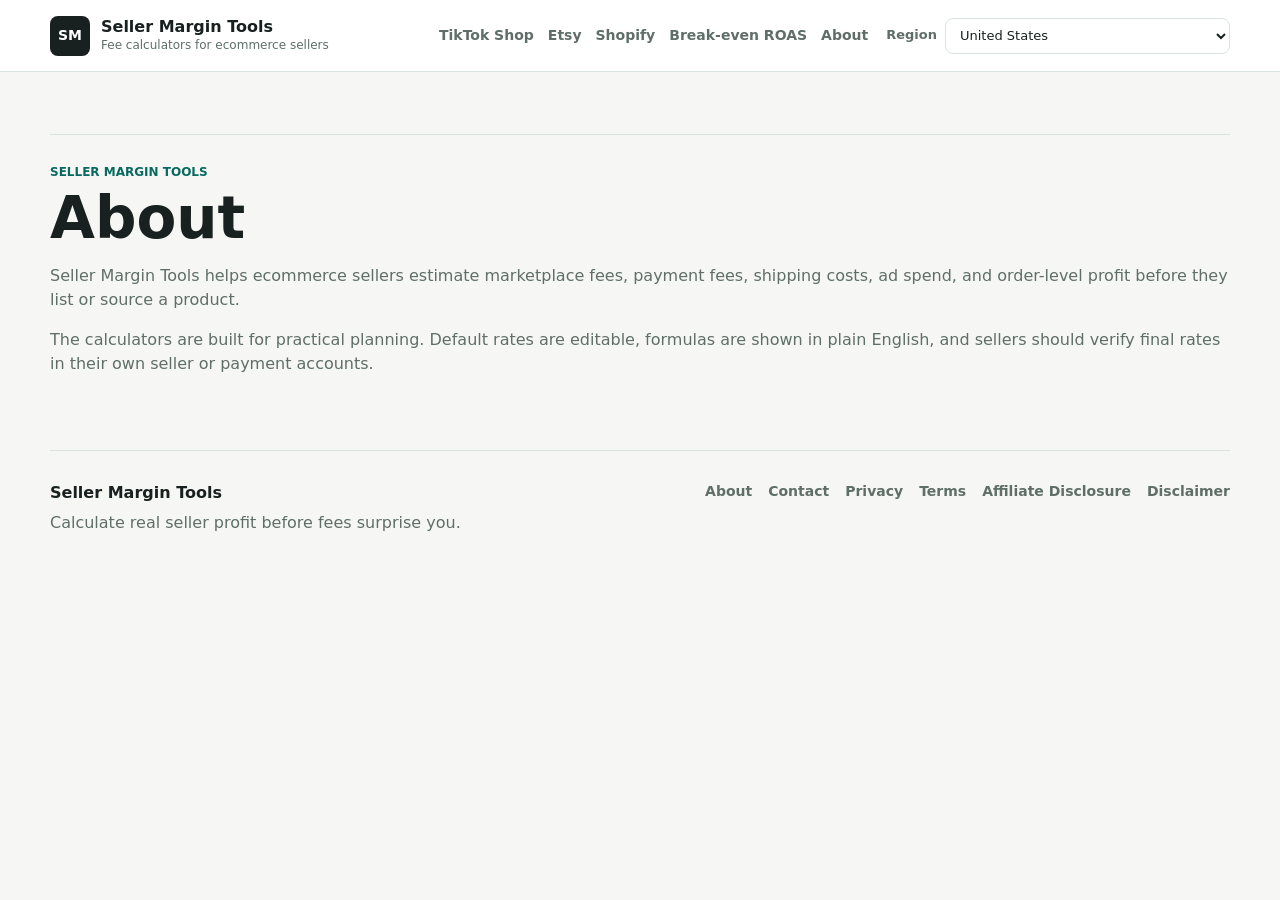
==== about.html @ 88b2f128 "feat: add seller site trust pages" ====
<!doctype html>
<html lang="en">
<head>
    <meta charset="utf-8">
    <meta name="viewport" content="width=device-width, initial-scale=1">
    <title>About | Seller Margin Tools</title>
    <meta name="description" content="Learn about Seller Margin Tools, a calculator hub for ecommerce seller fees and profit margins.">
    <link rel="stylesheet" href="styles.css">
</head>
<body data-page="content">
    <div data-shared-header></div>
    <main>
        <article class="content-section">
            <p class="eyebrow">Seller Margin Tools</p>
            <h1>About</h1>
            <p>Seller Margin Tools helps ecommerce sellers estimate marketplace fees, payment fees, shipping costs, ad spend, and order-level profit before they list or source a product.</p>
            <p>The calculators are built for practical planning. Default rates are editable, formulas are shown in plain English, and sellers should verify final rates in their own seller or payment accounts.</p>
        </article>
    </main>
    <div data-shared-footer></div>
    <script src="rates.js"></script>
    <script src="calculator-core.js"></script>
    <script src="calculator-pages.js"></script>
    <script src="script.js"></script>
</body>
</html>
---- styles.css ----
:root {
    color-scheme: light;
    --bg: #f6f7f4;
    --surface: #ffffff;
    --surface-soft: #eef5f2;
    --ink: #18211f;
    --muted: #5f6e69;
    --line: #d9e2dd;
    --teal: #0b8f85;
    --teal-dark: #096961;
    --amber: #c78316;
    --red: #bd3d35;
    --blue: #2764c5;
    --shadow: 0 18px 42px rgba(24, 33, 31, 0.08);
}

*,
*::before,
*::after {
    box-sizing: border-box;
}

html {
    min-height: 100%;
}

body {
    min-height: 100vh;
    margin: 0;
    background: var(--bg);
    color: var(--ink);
    font-family: Inter, ui-sans-serif, system-ui, -apple-system, BlinkMacSystemFont, "Segoe UI", sans-serif;
    letter-spacing: 0;
}

body,
button,
input,
select,
textarea {
    font: 16px/1.5 Inter, ui-sans-serif, system-ui, -apple-system, BlinkMacSystemFont, "Segoe UI", sans-serif;
    letter-spacing: 0;
}

a {
    color: var(--teal-dark);
    text-decoration-thickness: 1px;
    text-underline-offset: 3px;
}

a:hover {
    color: var(--teal);
}

button,
input,
select,
textarea {
    border: 1px solid var(--line);
    border-radius: 8px;
}

button,
select {
    cursor: pointer;
}

button {
    min-height: 40px;
    padding: 9px 13px;
    background: var(--surface);
    color: var(--ink);
    font-weight: 700;
}

button:hover {
    border-color: rgba(11, 143, 133, 0.45);
}

button:focus-visible,
a:focus-visible,
input:focus-visible,
select:focus-visible,
textarea:focus-visible,
summary:focus-visible {
    outline: 3px solid rgba(11, 143, 133, 0.2);
    outline-offset: 2px;
}

input,
select,
textarea {
    width: 100%;
    min-height: 42px;
    padding: 9px 11px;
    background: #fbfcfa;
    color: var(--ink);
}

select {
    padding-right: 30px;
}

input::placeholder,
textarea::placeholder {
    color: #8b9894;
}

h1,
h2,
h3,
p,
dl,
dd {
    margin-top: 0;
}

h1 {
    max-width: 840px;
    margin-bottom: 16px;
    font-size: clamp(34px, 5vw, 58px);
    line-height: 1.02;
    letter-spacing: 0;
}

h2 {
    margin-bottom: 10px;
    font-size: 26px;
    line-height: 1.16;
    letter-spacing: 0;
}

h3 {
    margin-bottom: 8px;
    font-size: 18px;
    line-height: 1.25;
}

p {
    color: var(--muted);
}

main {
    width: min(1180px, calc(100% - 32px));
    margin: 0 auto;
    padding: 34px 0 58px;
}

.site-header {
    position: sticky;
    top: 0;
    z-index: 20;
    display: flex;
    align-items: center;
    justify-content: space-between;
    gap: 18px;
    min-height: 72px;
    padding: 14px max(16px, calc((100% - 1180px) / 2));
    border-bottom: 1px solid var(--line);
    background: rgba(255, 255, 255, 0.93);
    backdrop-filter: blur(14px);
}

.brand {
    display: inline-flex;
    align-items: center;
    gap: 11px;
    min-width: 0;
    color: var(--ink);
    text-decoration: none;
}

.brand-mark {
    display: grid;
    flex: 0 0 auto;
    place-items: center;
    width: 40px;
    height: 40px;
    border-radius: 8px;
    background: var(--ink);
    color: #ffffff;
    font-size: 14px;
    font-weight: 800;
}

.brand strong,
.brand small {
    display: block;
}

.brand strong {
    line-height: 1.15;
}

.brand small {
    margin-top: 2px;
    color: var(--muted);
    font-size: 12px;
    line-height: 1.25;
}

.site-nav {
    display: flex;
    align-items: center;
    justify-content: flex-end;
    gap: 14px;
}

.site-nav a {
    color: var(--muted);
    font-size: 14px;
    font-weight: 700;
    text-decoration: none;
}

.site-nav a:hover {
    color: var(--ink);
}

.menu-button {
    display: none;
}

.region-control {
    display: flex;
    align-items: center;
    gap: 8px;
    margin-left: 4px;
    color: var(--muted);
    font-size: 13px;
    font-weight: 700;
}

.region-control select {
    width: auto;
    min-height: 36px;
    padding: 7px 28px 7px 10px;
    background-color: var(--surface);
    font-size: 13px;
}

.hero-calculator {
    display: grid;
    grid-template-columns: minmax(0, 1.04fr) minmax(340px, 0.78fr);
    grid-template-areas:
        "copy calculator"
        "copy result";
    gap: 18px;
    align-items: start;
    padding: 28px 0 22px;
}

.hero-copy {
    grid-area: copy;
    padding: 32px 0;
}

.hero-copy > p:not(.eyebrow) {
    max-width: 660px;
    margin-bottom: 20px;
    font-size: 19px;
}

.calculator-card {
    display: grid;
    gap: 18px;
    padding: 22px;
}

.compact-calculator {
    grid-area: calculator;
}

.result-card {
    display: grid;
    gap: 12px;
    padding: 22px;
}

.hero-calculator .result-card {
    grid-area: result;
}

.calculator-layout {
    display: grid;
    grid-template-columns: minmax(0, 1fr) minmax(320px, 0.52fr);
    gap: 20px;
    align-items: start;
}

.split-section {
    display: grid;
    grid-template-columns: minmax(0, 0.85fr) minmax(360px, 1fr);
    gap: 24px;
    align-items: center;
}

.calculator-hero {
    max-width: 860px;
    margin: 10px 0 26px;
}

.calculator-hero > p:not(.eyebrow) {
    font-size: 18px;
}

.content-section {
    margin-top: 28px;
    padding: 28px 0 0;
    border-top: 1px solid var(--line);
}

.section-heading {
    margin-bottom: 16px;
}

.section-heading p {
    margin-bottom: 0;
}

.eyebrow {
    margin: 0 0 8px;
    color: var(--teal-dark);
    font-size: 12px;
    font-weight: 800;
    letter-spacing: 0;
    text-transform: uppercase;
}

.trust-strip {
    display: inline-flex;
    align-items: center;
    max-width: 100%;
    min-height: 38px;
    padding: 8px 11px;
    border: 1px solid var(--line);
    border-radius: 8px;
    background: var(--surface);
    color: var(--muted);
    font-size: 13px;
    font-weight: 700;
}

.trust-strip a {
    font-weight: 800;
}

.calculator-card,
.result-card,
.tool-card {
    border: 1px solid var(--line);
    border-radius: 8px;
    background: var(--surface);
    box-shadow: var(--shadow);
}

.field-grid {
    display: grid;
    grid-template-columns: repeat(2, minmax(0, 1fr));
    gap: 14px;
}

label {
    display: grid;
    gap: 7px;
    color: var(--muted);
    font-size: 13px;
    font-weight: 800;
}

label span {
    line-height: 1.25;
}

.checkbox-field {
    grid-template-columns: auto minmax(0, 1fr);
    align-items: center;
    gap: 10px;
    min-height: 42px;
    padding: 9px 11px;
    border: 1px solid var(--line);
    border-radius: 8px;
    background: #fbfcfa;
}

.checkbox-field input {
    width: 17px;
    min-height: 17px;
    margin: 0;
    accent-color: var(--teal);
}

.result-primary {
    max-width: 100%;
    color: var(--ink);
    font-size: 44px;
    line-height: 1;
    letter-spacing: 0;
    overflow-wrap: anywhere;
}

.result-card > span {
    color: var(--muted);
    font-weight: 800;
}

.metric-list {
    display: grid;
    gap: 10px;
    margin-bottom: 2px;
}

.metric-list div {
    display: flex;
    align-items: baseline;
    justify-content: space-between;
    gap: 12px;
    padding-top: 10px;
    border-top: 1px solid var(--line);
}

.metric-list dt {
    color: var(--muted);
    font-size: 13px;
    font-weight: 700;
}

.metric-list dd {
    margin-bottom: 0;
    color: var(--ink);
    font-weight: 800;
    text-align: right;
}

.primary-link {
    display: inline-flex;
    align-items: center;
    justify-content: center;
    width: fit-content;
    min-height: 42px;
    padding: 10px 14px;
    border: 1px solid var(--teal);
    border-radius: 8px;
    background: var(--teal);
    color: #ffffff;
    font-weight: 800;
    text-decoration: none;
}

.primary-link:hover {
    border-color: var(--teal-dark);
    background: var(--teal-dark);
    color: #ffffff;
}

.tool-grid {
    display: grid;
    grid-template-columns: repeat(3, minmax(0, 1fr));
    gap: 14px;
}

.tool-card {
    display: grid;
    gap: 8px;
    min-height: 154px;
    padding: 18px;
    color: var(--ink);
    text-decoration: none;
}

.tool-card:hover {
    border-color: rgba(11, 143, 133, 0.45);
    transform: translateY(-1px);
}

.tool-card strong {
    font-size: 17px;
    line-height: 1.25;
}

.tool-card span {
    color: var(--muted);
}

.breakdown-table {
    width: 100%;
    border-collapse: collapse;
    overflow: hidden;
    border: 1px solid var(--line);
    border-radius: 8px;
    background: var(--surface);
}

.breakdown-table caption {
    margin-bottom: 10px;
    color: var(--muted);
    font-size: 13px;
    font-weight: 800;
    text-align: left;
}

.breakdown-table th,
.breakdown-table td {
    padding: 12px 14px;
    border-bottom: 1px solid var(--line);
    text-align: left;
}

.breakdown-table tr:last-child th,
.breakdown-table tr:last-child td {
    border-bottom: 0;
}

.breakdown-table th {
    color: var(--muted);
    font-size: 13px;
    font-weight: 800;
}

.breakdown-table td {
    color: var(--ink);
    font-weight: 800;
    text-align: right;
}

.warning,
.warning-text {
    margin: 0;
    padding: 11px 12px;
    border: 1px solid rgba(189, 61, 53, 0.25);
    border-radius: 8px;
    background: #fff1ef;
    color: var(--red);
    font-weight: 800;
}

details {
    border-top: 1px solid var(--line);
}

details:first-child {
    border-top: 0;
}

summary {
    cursor: pointer;
    padding: 14px 0;
    color: var(--ink);
    font-weight: 800;
}

details p {
    margin-bottom: 14px;
}

.related-links {
    display: flex;
    flex-wrap: wrap;
    gap: 10px;
}

.related-links h2 {
    flex: 0 0 100%;
}

.related-links a {
    display: inline-flex;
    min-height: 38px;
    align-items: center;
    padding: 8px 11px;
    border: 1px solid var(--line);
    border-radius: 8px;
    background: #fbfcfa;
    color: var(--ink);
    font-size: 14px;
    font-weight: 800;
    text-decoration: none;
}

.related-links a:hover {
    border-color: rgba(11, 143, 133, 0.45);
    color: var(--teal-dark);
}

.site-footer {
    display: flex;
    justify-content: space-between;
    gap: 24px;
    width: min(1180px, calc(100% - 32px));
    margin: 0 auto;
    padding: 30px 0 42px;
    border-top: 1px solid var(--line);
    color: var(--muted);
}

.site-footer strong {
    display: block;
    margin-bottom: 6px;
    color: var(--ink);
}

.site-footer p {
    margin-bottom: 0;
}

.site-footer nav {
    display: flex;
    flex-wrap: wrap;
    justify-content: flex-end;
    gap: 10px 16px;
}

.site-footer a {
    color: var(--muted);
    font-size: 14px;
    font-weight: 700;
    text-decoration: none;
}

.site-footer a:hover {
    color: var(--teal-dark);
}

.modal[hidden],
.toast[hidden] {
    display: none;
}

.modal {
    position: fixed;
    inset: auto 20px 20px auto;
    z-index: 40;
    width: min(440px, calc(100vw - 40px));
    max-height: calc(100vh - 40px);
    overflow: auto;
    padding: 20px;
    border: 1px solid var(--line);
    border-radius: 8px;
    background: var(--surface);
    box-shadow: 0 24px 70px rgba(24, 33, 31, 0.18);
}

.modal h2 {
    font-size: 22px;
}

#modalKicker {
    display: block;
    margin-bottom: 6px;
    color: var(--teal-dark);
    font-size: 12px;
    font-weight: 800;
    text-transform: uppercase;
}

.toast {
    position: fixed;
    right: 20px;
    bottom: 20px;
    z-index: 50;
    width: min(360px, calc(100vw - 40px));
    padding: 12px 14px;
    border: 1px solid rgba(11, 143, 133, 0.25);
    border-radius: 8px;
    background: var(--ink);
    color: #ffffff;
    box-shadow: var(--shadow);
}

@media (max-width: 980px) {
    .site-header {
        align-items: flex-start;
        flex-wrap: wrap;
    }

    .menu-button {
        display: inline-flex;
        align-items: center;
        justify-content: center;
        margin-left: auto;
    }

    .site-nav {
        display: none;
        flex: 0 0 100%;
        align-items: stretch;
        justify-content: flex-start;
        gap: 8px;
        padding-top: 8px;
    }

    .site-nav.open {
        display: grid;
        grid-template-columns: repeat(2, minmax(0, 1fr));
    }

    .site-nav a,
    .region-control {
        min-height: 40px;
        padding: 9px 10px;
        border: 1px solid var(--line);
        border-radius: 8px;
        background: var(--surface);
    }

    .region-control {
        grid-column: 1 / -1;
        justify-content: space-between;
        margin-left: 0;
    }

    .region-control select {
        width: min(260px, 100%);
    }

    .hero-calculator,
    .calculator-layout,
    .split-section {
        grid-template-columns: 1fr;
        grid-template-areas:
            "copy"
            "calculator"
            "result";
    }

    .hero-copy {
        padding-bottom: 10px;
    }

    .tool-grid {
        grid-template-columns: repeat(2, minmax(0, 1fr));
    }
}

@media (max-width: 760px) {
    main {
        width: min(100% - 24px, 1180px);
        padding: 22px 0 42px;
    }

    .site-header {
        padding-right: 12px;
        padding-left: 12px;
    }

    .brand small {
        display: none;
    }

    .site-nav.open,
    .field-grid,
    .tool-grid {
        grid-template-columns: 1fr;
    }

    .calculator-card,
    .result-card {
        padding: 18px;
    }

    .hero-copy {
        padding-top: 14px;
    }

    .hero-copy > p:not(.eyebrow),
    .calculator-hero > p:not(.eyebrow) {
        font-size: 16px;
    }

    h1 {
        font-size: clamp(32px, 11vw, 42px);
    }

    h2 {
        font-size: 22px;
    }

    .result-primary {
        font-size: 36px;
    }

    .tool-card {
        min-height: 0;
    }

    .breakdown-table th,
    .breakdown-table td {
        padding: 10px 11px;
    }

    .site-footer {
        flex-direction: column;
        width: min(100% - 24px, 1180px);
    }

    .site-footer nav {
        justify-content: flex-start;
    }
}
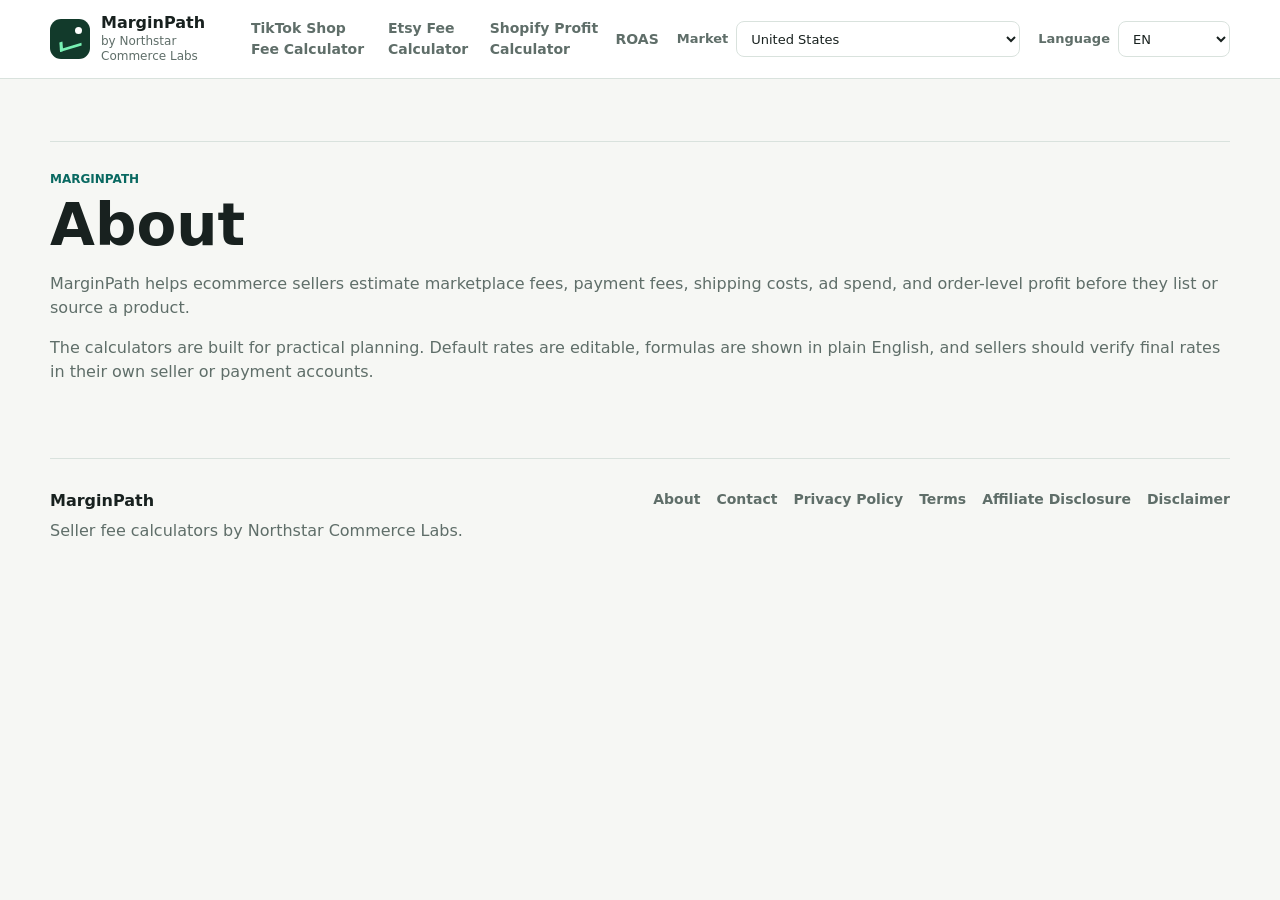
==== commit f34e2a9d: "Prepare MarginPath for GitHub Pages deployment" ====
--- a/about.html
+++ b/about.html
@@ -3,17 +3,17 @@
 <head>
     <meta charset="utf-8">
     <meta name="viewport" content="width=device-width, initial-scale=1">
-    <title>About | Seller Margin Tools</title>
-    <meta name="description" content="Learn about Seller Margin Tools, a calculator hub for ecommerce seller fees and profit margins.">
+    <title>About | MarginPath</title>
+    <meta name="description" content="Learn about MarginPath, a calculator hub for ecommerce seller fees and profit margins by Northstar Commerce Labs.">
     <link rel="stylesheet" href="styles.css">
 </head>
 <body data-page="content">
     <div data-shared-header></div>
     <main>
         <article class="content-section">
-            <p class="eyebrow">Seller Margin Tools</p>
+            <p class="eyebrow">MarginPath</p>
             <h1>About</h1>
-            <p>Seller Margin Tools helps ecommerce sellers estimate marketplace fees, payment fees, shipping costs, ad spend, and order-level profit before they list or source a product.</p>
+            <p>MarginPath helps ecommerce sellers estimate marketplace fees, payment fees, shipping costs, ad spend, and order-level profit before they list or source a product.</p>
             <p>The calculators are built for practical planning. Default rates are editable, formulas are shown in plain English, and sellers should verify final rates in their own seller or payment accounts.</p>
         </article>
     </main>
--- a/styles.css
+++ b/styles.css
@@ -22,11 +22,13 @@
 
 html {
     min-height: 100%;
+    overflow-x: hidden;
 }
 
 body {
     min-height: 100vh;
     margin: 0;
+    overflow-x: hidden;
     background: var(--bg);
     color: var(--ink);
     font-family: Inter, ui-sans-serif, system-ui, -apple-system, BlinkMacSystemFont, "Segoe UI", sans-serif;
@@ -188,6 +190,10 @@
     display: block;
 }
 
+.brand > span {
+    min-width: 0;
+}
+
 .brand strong {
     line-height: 1.15;
 }
@@ -250,8 +256,14 @@
     padding: 28px 0 22px;
 }
 
+.hero-calculator > * {
+    min-width: 0;
+    max-width: 100%;
+}
+
 .hero-copy {
     grid-area: copy;
+    min-width: 0;
     padding: 32px 0;
 }
 
@@ -330,7 +342,10 @@
 .trust-strip {
     display: inline-flex;
     align-items: center;
+    flex-wrap: wrap;
+    gap: 4px 8px;
     max-width: 100%;
+    min-width: 0;
     min-height: 38px;
     padding: 8px 11px;
     border: 1px solid var(--line);
@@ -339,6 +354,15 @@
     color: var(--muted);
     font-size: 13px;
     font-weight: 700;
+    overflow-wrap: anywhere;
+}
+
+.trust-strip span,
+.trust-strip a {
+    max-width: 100%;
+    min-width: 0;
+    overflow-wrap: anywhere;
+    word-break: break-word;
 }
 
 .trust-strip a {
@@ -352,6 +376,12 @@
     border-radius: 8px;
     background: var(--surface);
     box-shadow: var(--shadow);
+}
+
+.calculator-card,
+.result-card {
+    width: 100%;
+    max-width: 100%;
 }
 
 .field-grid {
@@ -734,13 +764,38 @@
 
 @media (max-width: 760px) {
     main {
-        width: min(100% - 24px, 1180px);
+        width: min(1180px, calc(100% - 80px));
         padding: 22px 0 42px;
     }
 
     .site-header {
+        display: grid;
+        grid-template-columns: minmax(0, 1fr) auto;
+        width: 100%;
+        max-width: 100%;
         padding-right: 12px;
         padding-left: 12px;
+    }
+
+    .menu-button {
+        position: relative;
+        width: 44px;
+        min-width: 44px;
+        padding: 0;
+        overflow: hidden;
+        font-size: 0;
+    }
+
+    .menu-button::before {
+        content: "";
+        position: absolute;
+        left: 12px;
+        top: 19px;
+        width: 18px;
+        height: 2px;
+        border-radius: 999px;
+        background: currentColor;
+        box-shadow: 0 -6px 0 currentColor, 0 6px 0 currentColor;
     }
 
     .brand small {
@@ -753,22 +808,36 @@
         grid-template-columns: 1fr;
     }
 
+    .site-nav.open {
+        grid-column: 1 / -1;
+    }
+
     .calculator-card,
     .result-card {
         padding: 18px;
     }
 
     .hero-copy {
+        max-width: calc(100vw - 24px);
         padding-top: 14px;
     }
 
     .hero-copy > p:not(.eyebrow),
     .calculator-hero > p:not(.eyebrow) {
+        max-width: calc(100vw - 24px);
         font-size: 16px;
     }
 
+    .trust-strip {
+        display: flex;
+        width: 100%;
+        max-width: calc(100vw - 24px);
+    }
+
     h1 {
-        font-size: clamp(32px, 11vw, 42px);
+        max-width: 100%;
+        font-size: clamp(28px, 8.2vw, 34px);
+        overflow-wrap: break-word;
     }
 
     h2 {
@@ -790,10 +859,706 @@
 
     .site-footer {
         flex-direction: column;
-        width: min(100% - 24px, 1180px);
+        width: min(1180px, calc(100% - 80px));
     }
 
     .site-footer nav {
         justify-content: flex-start;
     }
 }
+
+@media (max-width: 520px) {
+    main {
+        width: calc(100% - 24px);
+        margin-right: auto;
+        margin-left: auto;
+    }
+
+    .site-header {
+        width: 100%;
+    }
+
+    .hero-copy,
+    .hero-copy > p:not(.eyebrow),
+    .calculator-hero > p:not(.eyebrow),
+    .trust-strip,
+    h1 {
+        max-width: 100%;
+    }
+
+    .calculator-card,
+    .result-card {
+        max-width: 100%;
+    }
+}
+
+body[data-page="home"] main {
+    width: min(1440px, calc(100% - 32px));
+}
+
+.brand-mark {
+    position: relative;
+    border-radius: 11px;
+    background: #123a2b;
+    color: transparent;
+}
+
+.brand-mark::before {
+    content: "";
+    position: absolute;
+    left: 10px;
+    top: 20px;
+    width: 21px;
+    height: 10px;
+    border-left: 3px solid #78f0b3;
+    border-bottom: 3px solid #78f0b3;
+    transform: skewX(-14deg) rotate(-18deg);
+}
+
+.brand-mark::after {
+    content: "";
+    position: absolute;
+    right: 8px;
+    top: 8px;
+    width: 7px;
+    height: 7px;
+    border-radius: 50%;
+    background: #ffffff;
+}
+
+.language-control {
+    display: flex;
+    align-items: center;
+    gap: 8px;
+    margin-left: 4px;
+    color: var(--muted);
+    font-size: 13px;
+    font-weight: 700;
+}
+
+.language-control select {
+    width: auto;
+    min-height: 36px;
+    padding: 7px 28px 7px 10px;
+    background-color: var(--surface);
+    font-size: 13px;
+}
+
+.marginpath-hero {
+    display: grid;
+    grid-template-columns: minmax(0, 1fr) minmax(280px, 360px);
+    gap: 18px;
+    align-items: end;
+    padding: 28px 0 14px;
+}
+
+.marginpath-hero > *,
+.marginpath-workbench > * {
+    min-width: 0;
+}
+
+.marginpath-hero h1 {
+    max-width: 780px;
+    margin-bottom: 10px;
+    font-size: clamp(34px, 4vw, 52px);
+}
+
+.hero-lede {
+    max-width: 760px;
+    margin-bottom: 0;
+    font-size: 17px;
+}
+
+.trust-card {
+    border: 1px solid var(--line);
+    border-radius: 12px;
+    padding: 12px;
+    background: var(--surface);
+    color: var(--muted);
+    font-size: 12px;
+    font-weight: 700;
+    line-height: 1.45;
+    overflow-wrap: anywhere;
+}
+
+.trust-card a {
+    overflow-wrap: anywhere;
+    word-break: break-word;
+}
+
+.marginpath-workbench {
+    display: grid;
+    grid-template-columns: minmax(286px, 330px) minmax(0, 1fr);
+    grid-template-areas:
+        "calculator chart"
+        "result chart";
+    gap: 16px;
+    align-items: start;
+    margin-top: 12px;
+}
+
+.sankey-input-card {
+    grid-area: calculator;
+}
+
+.sankey-card {
+    grid-area: chart;
+}
+
+.sankey-result-card {
+    grid-area: result;
+}
+
+.sankey-input-card,
+.sankey-result-card,
+.sankey-card {
+    border-radius: 14px;
+}
+
+.card-head,
+.sankey-head {
+    display: flex;
+    justify-content: space-between;
+    gap: 12px;
+    align-items: flex-start;
+    padding: 14px 16px;
+    border-bottom: 1px solid var(--line);
+    background: #fbfcfa;
+}
+
+.card-head h2,
+.sankey-head h2 {
+    margin-bottom: 0;
+    font-size: 16px;
+}
+
+.card-head p,
+.sankey-head p {
+    margin: 4px 0 0;
+    font-size: 12px;
+}
+
+.status-pill {
+    display: inline-flex;
+    align-items: center;
+    border: 1px solid var(--line);
+    border-radius: 999px;
+    padding: 5px 8px;
+    background: var(--surface);
+    color: var(--muted);
+    font-size: 11px;
+    font-weight: 800;
+    white-space: nowrap;
+}
+
+.form-groups {
+    display: grid;
+    gap: 0;
+    padding: 0 16px 16px;
+}
+
+.form-group {
+    padding: 12px 0;
+    border-bottom: 1px solid var(--line);
+}
+
+.form-group:last-child {
+    border-bottom: 0;
+    padding-bottom: 0;
+}
+
+.group-title {
+    display: block;
+    margin-bottom: 10px;
+    color: var(--muted);
+    font-size: 11px;
+    font-weight: 800;
+    text-transform: uppercase;
+}
+
+.form-group label {
+    grid-template-columns: minmax(0, 1fr) 106px;
+    align-items: center;
+    margin-top: 8px;
+}
+
+.form-group label:first-of-type {
+    margin-top: 0;
+}
+
+.form-group input {
+    min-height: 40px;
+    text-align: right;
+    font-weight: 800;
+}
+
+.primary-input {
+    border-color: #72c798;
+    box-shadow: 0 0 0 3px rgba(75, 208, 131, 0.14);
+}
+
+.sankey-card {
+    min-height: 722px;
+    overflow: hidden;
+    border: 1px solid #101827;
+    background:
+        radial-gradient(circle at 18% 46%, rgba(45, 199, 123, 0.18), transparent 26%),
+        linear-gradient(180deg, #172033 0%, #141c2b 100%);
+    color: #ffffff;
+    box-shadow: 0 24px 70px rgba(9, 16, 28, 0.28);
+}
+
+.sankey-head {
+    border-bottom: 0;
+    background: transparent;
+    color: #ffffff;
+    padding: 18px 20px 8px;
+}
+
+.sankey-head p {
+    color: rgba(255, 255, 255, 0.62);
+}
+
+.sankey-stage {
+    position: relative;
+    height: 656px;
+    margin: 0;
+    overflow: hidden;
+    border-radius: 0 0 14px 14px;
+    background-image:
+        linear-gradient(rgba(255, 255, 255, 0.045) 1px, transparent 1px),
+        linear-gradient(90deg, rgba(255, 255, 255, 0.045) 1px, transparent 1px);
+    background-size: 74px 74px;
+    background-position: -22px -26px;
+}
+
+.sankey-svg {
+    position: absolute;
+    inset: 4px 0 0;
+    width: 100%;
+    height: 100%;
+}
+
+.sankey-canvas {
+    position: absolute;
+    inset: 0;
+}
+
+.sankey-rendered-svg {
+    display: block;
+    width: 100%;
+    height: 100%;
+    overflow: visible;
+}
+
+.sankey-link {
+    transition: opacity 180ms ease, filter 180ms ease;
+}
+
+.sankey-link-profit {
+    fill: url("#sankeyProfitGradient");
+}
+
+.sankey-link-cost,
+.sankey-link-costs {
+    fill: url("#sankeyCostGradient");
+}
+
+.sankey-link-shipping {
+    fill: url("#sankeyShippingGradient");
+}
+
+.sankey-node {
+    shape-rendering: crispEdges;
+}
+
+.sankey-node-source,
+.sankey-node-profit {
+    fill: #22ad69;
+}
+
+.sankey-node-costs,
+.sankey-node-cost {
+    fill: #d44449;
+}
+
+.sankey-node-shipping {
+    fill: #d88a23;
+}
+
+.sankey-svg-label {
+    fill: #ffffff;
+    font-size: 20px;
+    font-weight: 900;
+    paint-order: stroke;
+    stroke: rgba(20, 28, 43, 0.72);
+    stroke-width: 4px;
+    stroke-linejoin: round;
+}
+
+.sankey-svg-value {
+    font-style: italic;
+    font-weight: 760;
+}
+
+.flow-ribbon {
+    fill: none;
+    stroke-linecap: butt;
+    stroke-linejoin: round;
+    transition: stroke-width 180ms ease;
+}
+
+.flow-profit {
+    stroke: url("#profitRibbon");
+    stroke-width: var(--flow-profit-width, 176);
+}
+
+.flow-costs {
+    stroke: url("#costRibbon");
+    stroke-width: var(--flow-costs-width, 130);
+}
+
+.flow-cogs {
+    stroke: url("#costRibbon");
+    stroke-width: var(--flow-cogs-width, 64);
+}
+
+.flow-affiliate {
+    stroke: url("#costRibbon");
+    stroke-width: var(--flow-affiliate-width, 36);
+}
+
+.flow-platform {
+    stroke: url("#costRibbon");
+    stroke-width: var(--flow-platform-width, 26);
+}
+
+.flow-shipping {
+    stroke: url("#shippingRibbon");
+    stroke-width: var(--flow-shipping-width, 54);
+}
+
+.flow-node {
+    position: absolute;
+    width: 16px;
+    border-radius: 0;
+    box-shadow: 0 8px 26px rgba(0, 0, 0, 0.18);
+}
+
+.node-source,
+.node-profit {
+    background: #22ad69;
+}
+
+.node-source {
+    left: 20.6%;
+    top: 13%;
+    height: 64%;
+}
+
+.node-profit {
+    right: 2.3%;
+    top: 15%;
+    height: 34%;
+}
+
+.node-split,
+.node-cogs,
+.node-affiliate,
+.node-platform,
+.node-shipping {
+    background: #cf3f45;
+}
+
+.node-split {
+    left: 55.8%;
+    top: 51.5%;
+    height: 23%;
+}
+
+.node-cogs {
+    right: 2.3%;
+    top: 58.5%;
+    height: 11%;
+}
+
+.node-affiliate {
+    right: 2.3%;
+    top: 72.5%;
+    height: 6.5%;
+}
+
+.node-platform {
+    right: 2.3%;
+    top: 81.5%;
+    height: 5.4%;
+}
+
+.node-shipping {
+    right: 2.3%;
+    top: 90.5%;
+    height: 5.8%;
+    background: #d88a23;
+}
+
+.sankey-source-bubble {
+    position: absolute;
+    left: 18px;
+    top: 36%;
+    display: grid;
+    place-items: center;
+    width: 136px;
+    height: 136px;
+    border-radius: 50%;
+    background: #0e3c2f;
+    color: #ffffff;
+    box-shadow: 0 24px 48px rgba(5, 24, 18, 0.34);
+}
+
+.sankey-source-bubble span {
+    color: rgba(255, 255, 255, 0.72);
+    font-size: 14px;
+    font-weight: 800;
+}
+
+.sankey-source-bubble strong {
+    margin-top: -24px;
+    font-size: 36px;
+    line-height: 1;
+}
+
+.flow-tag {
+    position: absolute;
+    display: inline-flex;
+    gap: 7px;
+    align-items: center;
+    color: #ffffff;
+    font-size: 14px;
+    font-weight: 850;
+    line-height: 1.1;
+    text-shadow: 0 2px 8px rgba(0, 0, 0, 0.26);
+    white-space: nowrap;
+}
+
+.flow-tag b {
+    font-style: italic;
+    font-weight: 780;
+}
+
+.tag-profit {
+    left: 24%;
+    top: 35%;
+}
+
+.tag-net {
+    right: 6%;
+    top: 27%;
+}
+
+.tag-costs {
+    left: 57%;
+    top: 58%;
+}
+
+.tag-cogs {
+    right: 6%;
+    top: 60.5%;
+}
+
+.tag-affiliate {
+    right: 6%;
+    top: 74.5%;
+}
+
+.tag-platform {
+    right: 6%;
+    top: 83%;
+}
+
+.tag-shipping {
+    right: 6%;
+    top: 91%;
+    opacity: 0.9;
+}
+
+.sankey-mobile-summary {
+    display: none;
+}
+
+.sankey-result-card .label {
+    color: var(--muted);
+    font-size: 12px;
+    font-weight: 800;
+    text-transform: uppercase;
+}
+
+.sankey-result-card .result-primary {
+    color: #0f8058;
+    font-size: 56px;
+}
+
+.sankey-result-card > p {
+    margin-bottom: 14px;
+}
+
+.seller-receipt {
+    margin-top: 14px;
+    overflow: hidden;
+    border: 1px solid var(--line);
+    border-radius: 12px;
+    background: var(--surface);
+}
+
+.seller-receipt h3 {
+    margin: 0;
+    padding: 13px 14px 8px;
+    font-size: 15px;
+}
+
+.seller-receipt div {
+    display: flex;
+    justify-content: space-between;
+    gap: 10px;
+    padding: 10px 14px;
+    border-top: 1px solid var(--line);
+    color: #3d4d45;
+    font-size: 13px;
+    font-weight: 700;
+}
+
+.seller-receipt .negative {
+    color: #9e3d4f;
+}
+
+.seller-receipt .positive {
+    background: #f1faf5;
+    color: #0f8058;
+    font-weight: 850;
+}
+
+.independence-note {
+    margin: 14px 0 0;
+    border: 1px solid var(--line);
+    border-radius: 12px;
+    padding: 10px 12px;
+    background: #fbfcfa;
+    color: var(--muted);
+    font-size: 12px;
+    line-height: 1.45;
+}
+
+@media (prefers-reduced-motion: reduce) {
+    *,
+    *::before,
+    *::after {
+        scroll-behavior: auto !important;
+        transition-duration: 0.01ms !important;
+        animation-duration: 0.01ms !important;
+        animation-iteration-count: 1 !important;
+    }
+}
+
+@media (max-width: 1120px) {
+    .marginpath-hero,
+    .marginpath-workbench {
+        grid-template-columns: 1fr;
+        grid-template-areas:
+            "chart"
+            "calculator"
+            "result";
+    }
+
+    .sankey-card {
+        min-height: 620px;
+    }
+}
+
+@media (max-width: 980px) {
+    .language-control {
+        grid-column: 1 / -1;
+        justify-content: space-between;
+        min-height: 40px;
+        padding: 9px 10px;
+        border: 1px solid var(--line);
+        border-radius: 8px;
+        background: var(--surface);
+    }
+
+    .language-control select {
+        width: min(260px, 100%);
+    }
+}
+
+@media (max-width: 760px) {
+    body[data-page="home"] main {
+        width: min(1180px, calc(100% - 80px));
+        max-width: calc(100vw - 80px);
+    }
+
+    .marginpath-hero {
+        width: 100%;
+        max-width: 100%;
+        padding-top: 18px;
+    }
+
+    .marginpath-hero > *,
+    .trust-card,
+    .sankey-input-card,
+    .sankey-result-card {
+        max-width: 100%;
+    }
+
+    .marginpath-hero h1 {
+        max-width: 100%;
+        font-size: clamp(28px, 8.2vw, 34px);
+    }
+
+    .hero-lede {
+        max-width: 100%;
+        font-size: 15px;
+    }
+
+    .sankey-card {
+        min-height: auto;
+    }
+
+    .sankey-stage {
+        display: none;
+    }
+
+    .sankey-mobile-summary {
+        display: grid;
+        gap: 8px;
+        padding: 14px 16px 16px;
+    }
+
+    .mobile-flow-row {
+        display: flex;
+        justify-content: space-between;
+        gap: 12px;
+        border: 1px solid rgba(255, 255, 255, 0.1);
+        border-radius: 8px;
+        padding: 11px 12px;
+        background: rgba(255, 255, 255, 0.055);
+        color: rgba(255, 255, 255, 0.82);
+        font-weight: 800;
+    }
+
+    .mobile-flow-row b {
+        color: #ffffff;
+        font-style: italic;
+    }
+
+    .mobile-flow-row.positive {
+        border-color: rgba(64, 214, 135, 0.28);
+        background: rgba(42, 187, 113, 0.16);
+    }
+
+    .form-group label {
+        grid-template-columns: minmax(0, 1fr) 104px;
+    }
+
+    .sankey-result-card .result-primary {
+        font-size: 42px;
+    }
+}
